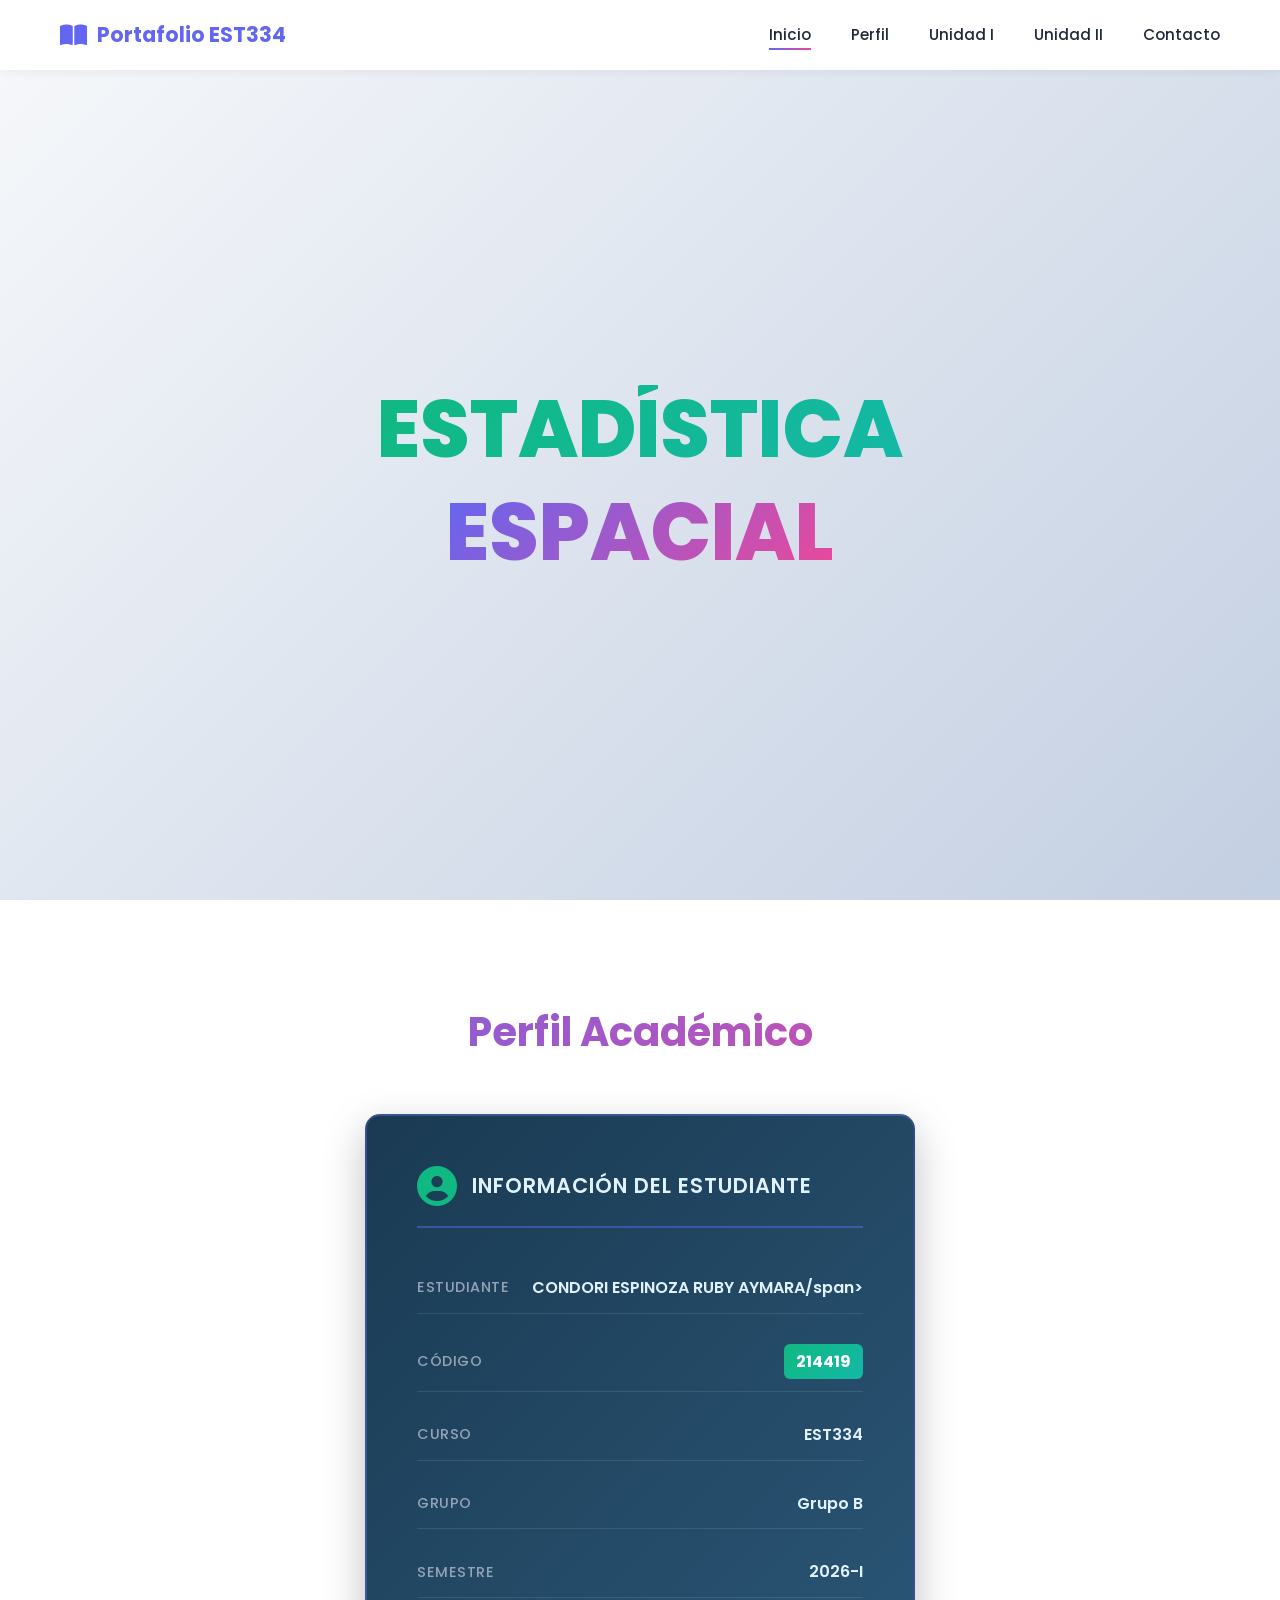
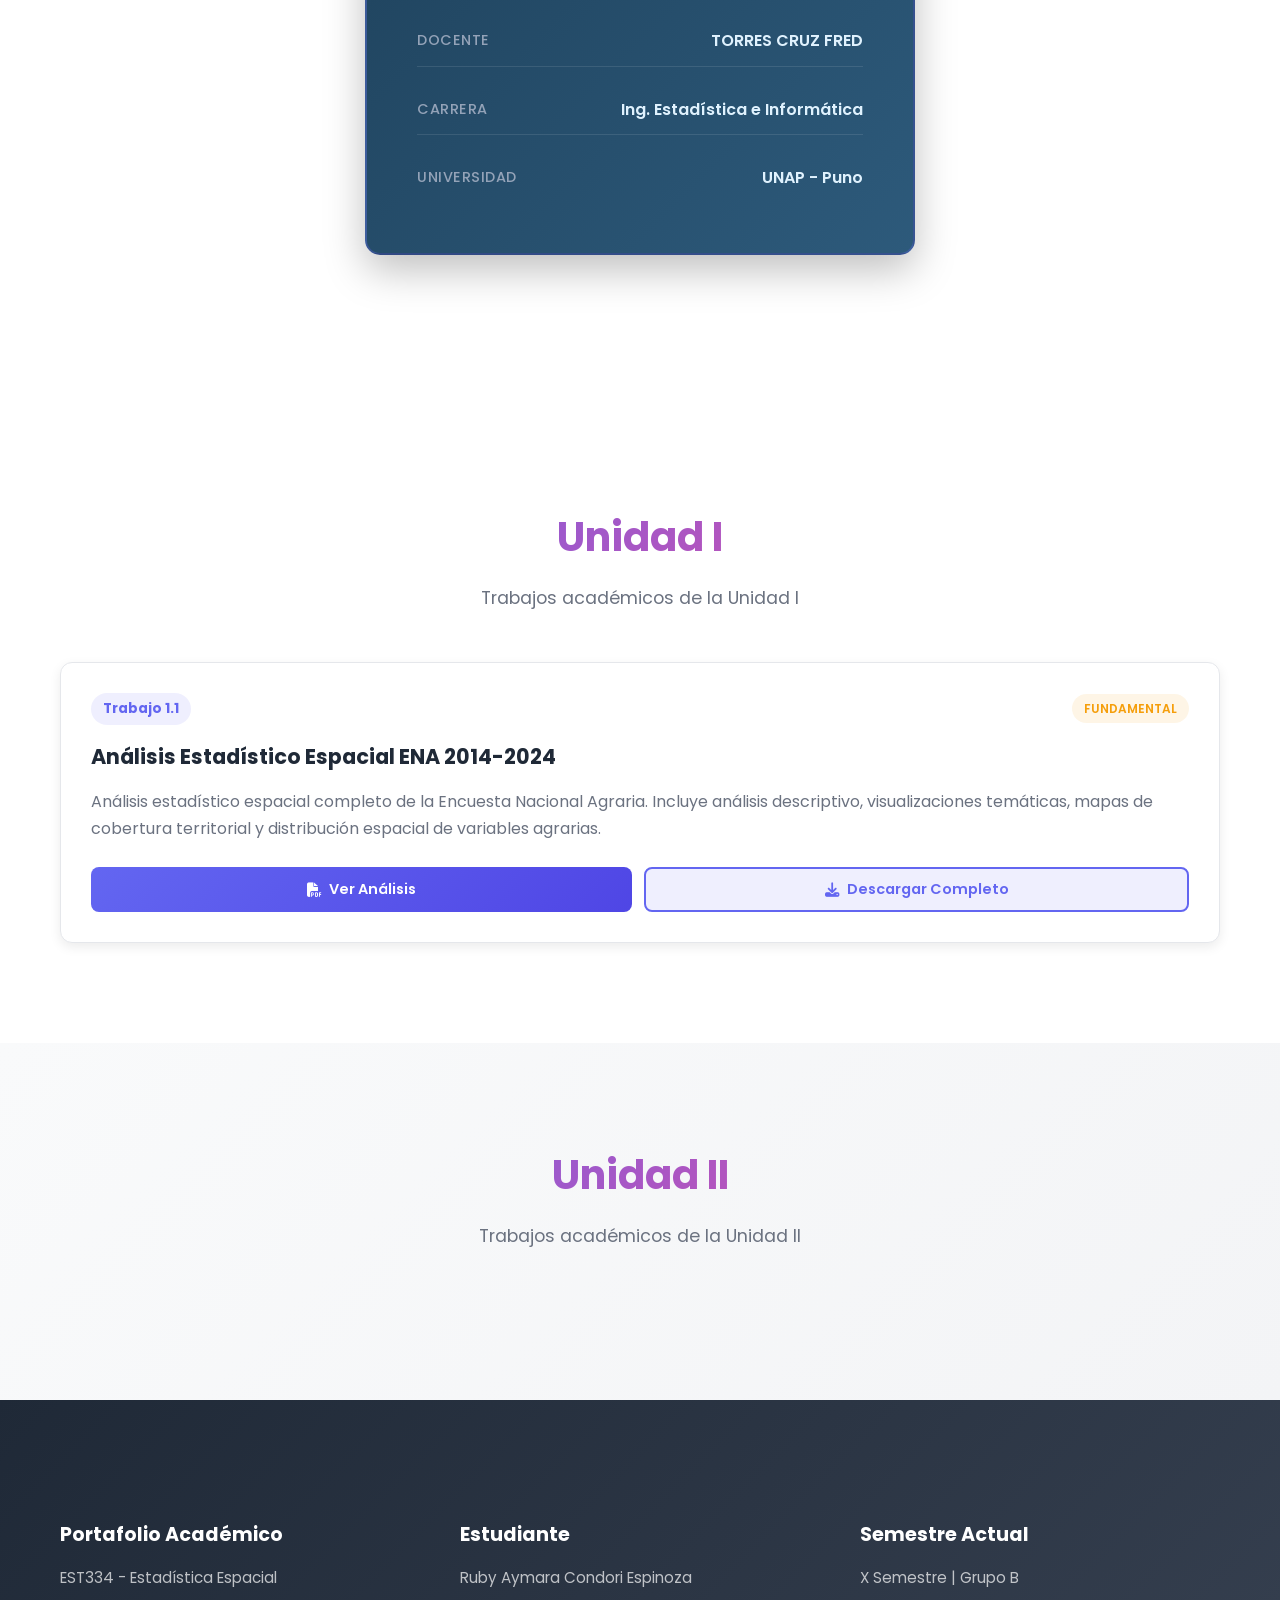
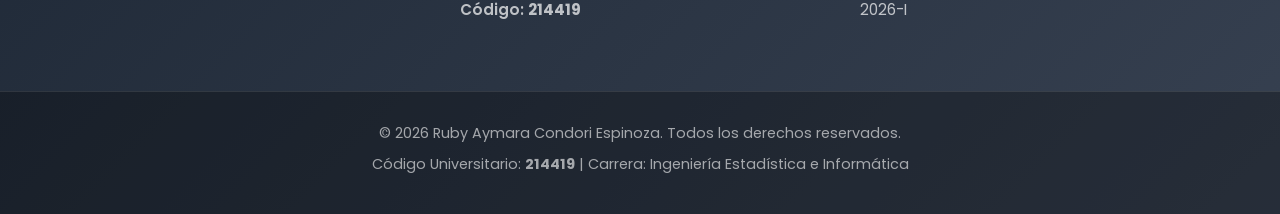
==== index.html @ ec842d15 "Inicial commit - Portafolio Estadística Espacial" ====
<!DOCTYPE html>
<html lang="es">
<head>
    <meta charset="UTF-8">
    <meta name="viewport" content="width=device-width, initial-scale=1.0">
    <meta name="description" content="Portafolio académico profesional de Ruby Aymara Condori Espinoza - Ingeniería Estadística e Informática">
    <meta name="author" content="Ruby Aymara Condori Espinoza">
    <title>Portafolio Académico | EST334 - Estadística Espacial</title>
    <link rel="preconnect" href="https://fonts.googleapis.com">
    <link rel="preconnect" href="https://fonts.gstatic.com" crossorigin>
    <link href="https://fonts.googleapis.com/css2?family=Poppins:wght@300;400;500;600;700&display=swap" rel="stylesheet">
    <link rel="stylesheet" href="https://cdnjs.cloudflare.com/ajax/libs/font-awesome/6.4.0/css/all.min.css">
    <link rel="stylesheet" href="style.css">
</head>
<body>
    <!-- ==================== NAVBAR ==================== -->
    <nav class="navbar">
        <div class="nav-container">
            <div class="nav-logo">
                <i class="fas fa-book-open"></i>
                <span>Portafolio EST334</span>
            </div>
            <ul class="nav-menu">
                <li><a href="#hero" class="nav-link">Inicio</a></li>
                <li><a href="#perfil" class="nav-link">Perfil</a></li>
                <li><a href="#unidad-1" class="nav-link">Unidad I</a></li>
                <li><a href="#unidad-2" class="nav-link">Unidad II</a></li>
                <li><a href="#contacto" class="nav-link">Contacto</a></li>
            </ul>
            <div class="hamburger">
                <span></span>
                <span></span>
                <span></span>
            </div>
        </div>
    </nav>

    <!-- ==================== HERO SECTION ==================== -->
    <section id="hero" class="hero">
        <div class="hero-content">
            <!-- TÍTULO PRINCIPAL - CURSO -->
            <div class="main-title-section">
               
                <h1 class="main-title">
                    <span class="title-color">ESTADÍSTICA</span>
                    <span class="title-color-secondary">ESPACIAL</span>
                </h1>
            </div>

            


          
    </section>

    <!-- ==================== PERFIL ACADÉMICO ==================== -->
    <section id="perfil" class="perfil-section">
        <div class="container">
            <h2 class="section-title">Perfil Académico</h2>
            
            <div class="perfil-content">
                <div class="perfil-info-box fade-in">
                    <div class="perfil-header">
                        <i class="fas fa-user-circle"></i>
                        <h3>INFORMACIÓN DEL ESTUDIANTE</h3>
                    </div>
                    
                    <div class="perfil-details">
                        <div class="perfil-row">
                            <span class="perfil-label">Estudiante</span>
                            <span class="perfil-value">CONDORI ESPINOZA RUBY AYMARA/span>
                        </div>
                        
                        <div class="perfil-row">
                            <span class="perfil-label">Código</span>
                            <span class="perfil-value code-badge">214419</span>
                        </div>
                        
                        <div class="perfil-row">
                            <span class="perfil-label">Curso</span>
                            <span class="perfil-value">EST334</span>
                        </div>
                        
                        <div class="perfil-row">
                            <span class="perfil-label">Grupo</span>
                            <span class="perfil-value">Grupo B</span>
                        </div>
                        
                        <div class="perfil-row">
                            <span class="perfil-label">Semestre</span>
                            <span class="perfil-value">2026-I</span>
                        </div>
                        
                        <div class="perfil-row">
                            <span class="perfil-label">Docente</span>
                            <span class="perfil-value">TORRES CRUZ FRED </span>
                        </div>
                        
                        <div class="perfil-row">
                            <span class="perfil-label">Carrera</span>
                            <span class="perfil-value">Ing. Estadística e Informática</span>
                        </div>
                        
                        <div class="perfil-row">
                            <span class="perfil-label">Universidad</span>
                            <span class="perfil-value">UNAP - Puno</span>
                        </div>
                    </div>
                </div>
            </div>
        </div>
    </section>

    <!-- ==================== UNIDAD I ==================== -->
    <section id="unidad-1" class="unidades-section">
        <div class="container">
            <h2 class="section-title">Unidad I </h2>
            <p class="section-subtitle">Trabajos académicos de la Unidad I</p>

            <div class="trabajos-grid">
                <!-- Trabajo 1.1 -->
                <div class="trabajo-card fade-in">
                    <div class="trabajo-header">
                        <span class="trabajo-numero">Trabajo 1.1</span>
                        <span class="trabajo-tag">FUNDAMENTAL</span>
                    </div>
                    <h3>Análisis Estadístico Espacial ENA 2014-2024</h3>
                    <p class="trabajo-descripcion">
                        Análisis estadístico espacial completo de la Encuesta Nacional Agraria. Incluye análisis descriptivo, visualizaciones temáticas, mapas de cobertura territorial y distribución espacial de variables agrarias.
                    </p>
                    <div class="trabajo-recursos">
                        <button class="btn-recurso btn-pdf" onclick="abrirPDF('unidad-1/TRABAJO_1/Analisis_ENA_2014_2024.html')">
                            <i class="fas fa-file-pdf"></i> Ver Análisis
                        </button>
                        <button class="btn-recurso btn-descargar" onclick="descargarPDF('unidad-1/TRABAJO_1/Analisis-ENA-Completo.zip', 'Analisis-ENA-Completo.zip')">
                            <i class="fas fa-download"></i> Descargar Completo
                        </button>
                    </div>
                </div>

 
                </div>
            </div>
        </div>
    </section>

    <!-- ==================== UNIDAD II ==================== -->
    <section id="unidad-2" class="unidades-section unidades-alt">
        <div class="container">
            <h2 class="section-title">Unidad II </h2>
            <p class="section-subtitle">Trabajos académicos de la Unidad II</p>

            <div class="trabajos-grid">
                
            </div>
        </div>
    </section>

    <!-- ==================== FOOTER ==================== -->
    <footer class="footer">
        <div class="footer-content">
            <div class="footer-section">
                <h4>Portafolio Académico</h4>
                <p>EST334 - Estadística Espacial</p>
            </div>
            <div class="footer-section">
                <h4>Estudiante</h4>
                <p>Ruby Aymara Condori Espinoza</p>
                <p class="footer-code">Código: <strong>214419</strong></p>
            </div>
            <div class="footer-section">
                <h4>Semestre Actual</h4>
                <p>X Semestre | Grupo B</p>
                <p>2026-I</p>
            </div>
        </div>
        <div class="footer-bottom">
            <p>&copy; 2026 Ruby Aymara Condori Espinoza. Todos los derechos reservados.</p>
            <p>Código Universitario: <strong>214419</strong> | Carrera: Ingeniería Estadística e Informática</p>
        </div>
    </footer>

    <!-- ==================== SCRIPTS ==================== -->
    <script src="script.js"></script>
</body>
</html>
---- style.css ----
/* ==================== VARIABLES CSS ==================== */
:root {
    --primary-color: #6366f1;
    --primary-dark: #4f46e5;
    --secondary-color: #ec4899;
    --accent-color: #f59e0b;
    --text-dark: #1f2937;
    --text-light: #6b7280;
    --bg-light: #f9fafb;
    --bg-white: #ffffff;
    --border-color: #e5e7eb;
    --shadow: 0 10px 30px rgba(0, 0, 0, 0.1);
    --shadow-sm: 0 4px 12px rgba(0, 0, 0, 0.08);
    --transition: all 0.3s cubic-bezier(0.4, 0, 0.2, 1);
}

/* ==================== RESET Y ESTILOS GLOBALES ==================== */
* {
    margin: 0;
    padding: 0;
    box-sizing: border-box;
}

html {
    scroll-behavior: smooth;
}

body {
    font-family: 'Poppins', sans-serif;
    color: var(--text-dark);
    background-color: var(--bg-light);
    line-height: 1.6;
    overflow-x: hidden;
}

/* ==================== CONTENEDOR PRINCIPAL ==================== */
.container {
    max-width: 1200px;
    margin: 0 auto;
    padding: 0 20px;
}

/* ==================== NAVBAR ==================== */
.navbar {
    position: fixed;
    top: 0;
    width: 100%;
    background: rgba(255, 255, 255, 0.95);
    backdrop-filter: blur(10px);
    box-shadow: 0 2px 10px rgba(0, 0, 0, 0.05);
    z-index: 1000;
    transition: var(--transition);
}

.nav-container {
    max-width: 1200px;
    margin: 0 auto;
    padding: 0 20px;
    display: flex;
    justify-content: space-between;
    align-items: center;
    height: 70px;
}

.nav-logo {
    display: flex;
    align-items: center;
    gap: 10px;
    font-size: 1.3rem;
    font-weight: 700;
    color: var(--primary-color);
    text-decoration: none;
}

.nav-logo i {
    font-size: 1.5rem;
}

.nav-menu {
    display: flex;
    list-style: none;
    gap: 40px;
}

.nav-link {
    color: var(--text-dark);
    text-decoration: none;
    font-weight: 500;
    font-size: 0.95rem;
    transition: var(--transition);
    position: relative;
}

.nav-link::after {
    content: '';
    position: absolute;
    bottom: -5px;
    left: 0;
    width: 0;
    height: 2px;
    background: linear-gradient(90deg, var(--primary-color), var(--secondary-color));
    transition: width 0.3s ease;
}

.nav-link:hover::after,
.nav-link.active::after {
    width: 100%;
}

.nav-link:hover {
    color: var(--primary-color);
}

.hamburger {
    display: none;
    flex-direction: column;
    cursor: pointer;
    gap: 6px;
}

.hamburger span {
    width: 25px;
    height: 3px;
    background: var(--text-dark);
    border-radius: 2px;
    transition: var(--transition);
}

/* ==================== HERO SECTION ==================== */
.hero {
    margin-top: 70px;
    min-height: calc(100vh - 70px);
    display: flex;
    align-items: center;
    justify-content: center;
    position: relative;
    overflow: hidden;
    background: linear-gradient(135deg, #f5f7fa 0%, #c3cfe2 100%);
}

.hero-background {
    position: absolute;
    top: 0;
    left: 0;
    right: 0;
    bottom: 0;
    opacity: 0.5;
    pointer-events: none;
}

.gradient-blob {
    position: absolute;
    border-radius: 50%;
    filter: blur(40px);
    opacity: 0.7;
    animation: float 8s infinite ease-in-out;
}

.blob-1 {
    width: 300px;
    height: 300px;
    background: linear-gradient(135deg, var(--primary-color), var(--secondary-color));
    top: -50px;
    right: -50px;
    animation-delay: 0s;
}

.blob-2 {
    width: 250px;
    height: 250px;
    background: linear-gradient(135deg, var(--secondary-color), var(--accent-color));
    bottom: -50px;
    left: 100px;
    animation-delay: 2s;
}

.blob-3 {
    width: 200px;
    height: 200px;
    background: linear-gradient(135deg, var(--accent-color), var(--primary-color));
    bottom: 100px;
    right: 50px;
    animation-delay: 4s;
}

@keyframes float {
    0%, 100% { transform: translate(0, 0); }
    50% { transform: translate(30px, -30px); }
}

.hero-content {
    position: relative;
    z-index: 10;
    text-align: center;
    max-width: 800px;
    padding: 40px 20px;
    animation: fadeInUp 0.8s ease-out;
}

@keyframes fadeInUp {
    from {
        opacity: 0;
        transform: translateY(30px);
    }
    to {
        opacity: 1;
        transform: translateY(0);
    }
}

.hero-badge {
    display: inline-block;
    padding: 10px 20px;
    background: rgba(255, 255, 255, 0.9);
    border: 2px solid var(--primary-color);
    border-radius: 50px;
    margin-bottom: 20px;
    animation: slideInDown 0.8s ease-out;
}

.badge-code {
    color: var(--primary-color);
    font-weight: 600;
    font-size: 0.95rem;
}

@keyframes slideInDown {
    from {
        opacity: 0;
        transform: translateY(-20px);
    }
    to {
        opacity: 1;
        transform: translateY(0);
    }
}

.hero-title {
    font-size: 4rem;
    font-weight: 700;
    margin-bottom: 10px;
    background: linear-gradient(135deg, var(--primary-color), var(--secondary-color));
    -webkit-background-clip: text;
    -webkit-text-fill-color: transparent;
    background-clip: text;
    line-height: 1.1;
}

.hero-subtitle {
    font-size: 1.5rem;
    color: var(--text-light);
    margin-bottom: 10px;
    font-weight: 500;
}

.hero-description {
    font-size: 1.1rem;
    color: var(--text-dark);
    margin-bottom: 30px;
    line-height: 1.8;
}

.hero-buttons {
    display: flex;
    gap: 20px;
    justify-content: center;
    flex-wrap: wrap;
    margin-top: 30px;
}

/* ==================== HERO - TÍTULO PRINCIPAL ==================== */
.main-title-section {
    margin: 30px 0 40px 0;
    animation: fadeInUp 0.8s ease-out 0.2s backwards;
}

.course-code-top {
    font-size: 1.8rem;
    font-weight: 700;
    color: var(--accent-color);
    margin-bottom: 15px;
    letter-spacing: 1px;
}

.main-title {
    font-size: 5rem;
    font-weight: 800;
    line-height: 1.1;
    margin: 0;
    display: flex;
    flex-wrap: wrap;
    justify-content: center;
    gap: 15px;
}

.title-color {
    background: linear-gradient(135deg, #10b981, #14b8a6);
    -webkit-background-clip: text;
    -webkit-text-fill-color: transparent;
    background-clip: text;
}

.title-color-secondary {
    background: linear-gradient(135deg, var(--primary-color), var(--secondary-color));
    -webkit-background-clip: text;
    -webkit-text-fill-color: transparent;
    background-clip: text;
}

/* ==================== HERO - INFORMACIÓN DEL CURSO ==================== */
.course-info {
    display: flex;
    justify-content: center;
    gap: 40px;
    margin: 35px 0;
    flex-wrap: wrap;
    padding: 25px;
    background: rgba(255, 255, 255, 0.15);
    border-radius: 12px;
    backdrop-filter: blur(10px);
    animation: fadeInUp 0.8s ease-out 0.4s backwards;
}

.course-detail {
    display: flex;
    flex-direction: column;
    align-items: center;
    gap: 8px;
}

.detail-label {
    font-size: 0.85rem;
    font-weight: 600;
    color: #2d5a7b;
    text-transform: uppercase;
    letter-spacing: 0.5px;
}

.detail-value {
    font-size: 1.1rem;
    font-weight: 700;
    color: #1a3a52;
}

/* ==================== HERO - INFORMACIÓN DEL ESTUDIANTE ==================== */
.student-section {
    margin: 40px 0 35px 0;
    animation: fadeInUp 0.8s ease-out 0.6s backwards;
}

.student-label {
    font-size: 1rem;
    color: #2d5a7b;
    margin-bottom: 8px;
    font-weight: 500;
}

.student-name {
    font-size: 2rem;
    font-weight: 700;
    background: linear-gradient(135deg, #1a3a52, #0f9488);
    -webkit-background-clip: text;
    -webkit-text-fill-color: transparent;
    background-clip: text;
    margin: 10px 0;
}

.student-code-badge {
    display: inline-flex;
    align-items: center;
    gap: 10px;
    background: linear-gradient(135deg, #10b981, #14b8a6);
    color: white;
    padding: 12px 24px;
    border-radius: 50px;
    font-weight: 700;
    font-size: 1rem;
    margin-top: 15px;
    box-shadow: 0 8px 20px rgba(16, 185, 129, 0.3);
    animation: slideInUp 0.8s ease-out 0.8s backwards;
}

.student-code-badge i {
    font-size: 1.2rem;
}

@keyframes slideInUp {
    from {
        opacity: 0;
        transform: translateY(20px);
    }
    to {
        opacity: 1;
        transform: translateY(0);
    }
}

/* ==================== BOTONES ==================== */
.btn {
    padding: 12px 30px;
    border: none;
    border-radius: 50px;
    font-size: 1rem;
    font-weight: 600;
    cursor: pointer;
    transition: var(--transition);
    text-decoration: none;
    display: inline-flex;
    align-items: center;
    gap: 10px;
    font-family: 'Poppins', sans-serif;
}

.btn-primary {
    background: linear-gradient(135deg, var(--primary-color), var(--primary-dark));
    color: white;
    box-shadow: 0 10px 25px rgba(99, 102, 241, 0.3);
}

.btn-primary:hover {
    transform: translateY(-3px);
    box-shadow: 0 15px 35px rgba(99, 102, 241, 0.4);
}

.btn-secondary {
    background: transparent;
    color: var(--primary-color);
    border: 2px solid var(--primary-color);
}

.btn-secondary:hover {
    background: var(--primary-color);
    color: white;
    transform: translateY(-3px);
}

/* ==================== SECCIONES ==================== */
.perfil-section,
.unidades-section,
.info-section {
    padding: 100px 0;
    background: var(--bg-white);
}

.unidades-alt {
    background: linear-gradient(135deg, #f9fafb 0%, #f3f4f6 100%);
}

.section-title {
    font-size: 2.5rem;
    font-weight: 700;
    text-align: center;
    margin-bottom: 15px;
    background: linear-gradient(135deg, var(--primary-color), var(--secondary-color));
    -webkit-background-clip: text;
    -webkit-text-fill-color: transparent;
    background-clip: text;
}

.section-subtitle {
    text-align: center;
    color: var(--text-light);
    font-size: 1.1rem;
    margin-bottom: 50px;
}

/* ==================== PERFIL CARDS ==================== */
.perfil-content {
    display: flex;
    justify-content: center;
    align-items: center;
    margin: 50px 0;
}

.perfil-info-box {
    background: linear-gradient(135deg, #1a3a52 0%, #2d5a7b 100%);
    border-radius: 15px;
    padding: 50px;
    max-width: 550px;
    width: 100%;
    box-shadow: 0 15px 40px rgba(0, 0, 0, 0.25);
    border: 2px solid rgba(99, 102, 241, 0.3);
    transition: var(--transition);
}

.perfil-info-box:hover {
    box-shadow: 0 20px 50px rgba(0, 0, 0, 0.3);
    transform: translateY(-5px);
    border-color: rgba(99, 102, 241, 0.6);
}

.perfil-header {
    display: flex;
    align-items: center;
    gap: 15px;
    margin-bottom: 35px;
    border-bottom: 2px solid rgba(99, 102, 241, 0.5);
    padding-bottom: 20px;
}

.perfil-header i {
    font-size: 2.5rem;
    color: #10b981;
}

.perfil-header h3 {
    color: #e0f2fe;
    font-size: 1.3rem;
    font-weight: 600;
    letter-spacing: 1px;
    margin: 0;
}

.perfil-details {
    display: flex;
    flex-direction: column;
    gap: 18px;
}

.perfil-row {
    display: flex;
    justify-content: space-between;
    align-items: center;
    padding: 12px 0;
    border-bottom: 1px solid rgba(255, 255, 255, 0.1);
    transition: var(--transition);
}

.perfil-row:last-child {
    border-bottom: none;
}

.perfil-row:hover {
    padding: 12px 10px;
    background: rgba(255, 255, 255, 0.05);
    border-radius: 5px;
}

.perfil-label {
    color: #94a3b8;
    font-size: 0.9rem;
    font-weight: 500;
    text-transform: uppercase;
    letter-spacing: 0.5px;
}

.perfil-value {
    color: #e0f2fe;
    font-size: 1rem;
    font-weight: 600;
    text-align: right;
}

.code-badge {
    background: linear-gradient(135deg, #10b981, #14b8a6) !important;
    padding: 5px 12px !important;
    border-radius: 6px;
    color: white !important;
    font-weight: 700 !important;
    display: inline-block;
}

.code-highlight {
    background: linear-gradient(135deg, var(--primary-color), var(--secondary-color));
    -webkit-background-clip: text;
    -webkit-text-fill-color: transparent;
    background-clip: text;
    font-weight: 700;
}

/* ==================== TRABAJOS GRID ==================== */
.trabajos-grid {
    display: grid;
    grid-template-columns: repeat(auto-fit, minmax(350px, 1fr));
    gap: 40px;
}

.trabajo-card {
    background: white;
    border-radius: 12px;
    padding: 30px;
    box-shadow: var(--shadow-sm);
    border: 1px solid var(--border-color);
    transition: var(--transition);
    display: flex;
    flex-direction: column;
}

.trabajo-card:hover {
    transform: translateY(-12px);
    box-shadow: var(--shadow);
    border-color: var(--primary-color);
}

.trabajo-header {
    display: flex;
    justify-content: space-between;
    align-items: center;
    margin-bottom: 15px;
}

.trabajo-numero {
    font-size: 0.85rem;
    font-weight: 700;
    color: var(--primary-color);
    background: rgba(99, 102, 241, 0.1);
    padding: 5px 12px;
    border-radius: 20px;
}

.trabajo-tag {
    font-size: 0.75rem;
    font-weight: 600;
    color: var(--accent-color);
    background: rgba(245, 158, 11, 0.1);
    padding: 5px 12px;
    border-radius: 20px;
    text-transform: uppercase;
}

.trabajo-card h3 {
    font-size: 1.3rem;
    margin-bottom: 15px;
    color: var(--text-dark);
}

.trabajo-descripcion {
    color: var(--text-light);
    margin-bottom: 25px;
    flex-grow: 1;
    line-height: 1.7;
}

.trabajo-recursos {
    display: flex;
    gap: 12px;
    flex-wrap: wrap;
}

.btn-recurso {
    flex: 1;
    min-width: 140px;
    padding: 10px 16px;
    border: none;
    border-radius: 8px;
    font-size: 0.9rem;
    font-weight: 600;
    cursor: pointer;
    transition: var(--transition);
    display: inline-flex;
    align-items: center;
    justify-content: center;
    gap: 8px;
    font-family: 'Poppins', sans-serif;
}

.btn-pdf {
    background: linear-gradient(135deg, var(--primary-color), var(--primary-dark));
    color: white;
    border: none;
}

.btn-pdf:hover {
    transform: translateY(-3px);
    box-shadow: 0 8px 20px rgba(99, 102, 241, 0.3);
}

.btn-descargar {
    background: rgba(99, 102, 241, 0.1);
    color: var(--primary-color);
    border: 2px solid var(--primary-color);
}

.btn-descargar:hover {
    background: var(--primary-color);
    color: white;
    transform: translateY(-3px);
}

/* ==================== INFO SECTION ==================== */
.info-content {
    display: grid;
    grid-template-columns: repeat(auto-fit, minmax(300px, 1fr));
    gap: 30px;
}

.info-box {
    background: linear-gradient(135deg, #ffffff 0%, #f9fafb 100%);
    padding: 30px;
    border-radius: 12px;
    box-shadow: var(--shadow-sm);
    border: 1px solid var(--border-color);
    transition: var(--transition);
}

.info-box:hover {
    transform: translateY(-8px);
    box-shadow: var(--shadow);
    border-color: var(--primary-color);
}

.info-box h3 {
    color: var(--primary-color);
    margin-bottom: 20px;
    display: flex;
    align-items: center;
    gap: 10px;
    font-size: 1.2rem;
}

.info-box i {
    font-size: 1.3rem;
}

.info-box pre {
    background: var(--text-dark);
    color: #10b981;
    padding: 15px;
    border-radius: 8px;
    overflow-x: auto;
    font-size: 0.85rem;
    line-height: 1.5;
    margin-bottom: 15px;
}

.info-box code {
    font-family: 'Courier New', monospace;
    color: #10b981;
}

.info-box ol {
    margin-left: 20px;
    color: var(--text-dark);
}

.info-box ol li {
    margin-bottom: 12px;
    line-height: 1.6;
}

.info-box code {
    background: rgba(99, 102, 241, 0.1);
    padding: 3px 8px;
    border-radius: 4px;
    color: var(--primary-color);
    font-family: 'Courier New', monospace;
}

/* ==================== ANIMACIONES ==================== */
.fade-in {
    opacity: 0;
    animation: fadeInUp 0.6s ease-out forwards;
}

@keyframes fadeInUp {
    from {
        opacity: 0;
        transform: translateY(30px);
    }
    to {
        opacity: 1;
        transform: translateY(0);
    }
}

/* ==================== FOOTER ==================== */
.footer {
    background: linear-gradient(135deg, var(--text-dark), #374151);
    color: white;
    padding: 60px 0 0;
}

.footer-content {
    display: grid;
    grid-template-columns: repeat(auto-fit, minmax(250px, 1fr));
    gap: 40px;
    padding: 60px 20px;
    max-width: 1200px;
    margin: 0 auto;
}

.footer-section h4 {
    font-size: 1.2rem;
    margin-bottom: 15px;
    color: #fff;
}

.footer-section p {
    color: rgba(255, 255, 255, 0.7);
    margin-bottom: 8px;
    font-size: 0.95rem;
}

.footer-code {
    color: var(--accent-color);
    font-weight: 600;
}

.footer-bottom {
    border-top: 1px solid rgba(255, 255, 255, 0.1);
    padding: 30px 20px;
    text-align: center;
    color: rgba(255, 255, 255, 0.6);
    font-size: 0.9rem;
    background: rgba(0, 0, 0, 0.3);
}

.footer-bottom p {
    margin-bottom: 8px;
}

/* ==================== RESPONSIVE DESIGN ==================== */
@media (max-width: 768px) {
    .hamburger {
        display: flex;
    }

    .nav-menu {
        position: fixed;
        left: -100%;
        top: 70px;
        flex-direction: column;
        background-color: white;
        width: 100%;
        text-align: center;
        transition: 0.3s;
        box-shadow: 0 10px 27px rgba(0, 0, 0, 0.05);
        padding: 20px 0;
        gap: 0;
    }

    .nav-menu.active {
        left: 0;
    }

    .nav-link {
        padding: 15px 0;
        display: block;
    }

    .nav-link::after {
        display: none;
    }

    .hero {
        min-height: calc(100vh - 70px);
    }

    .hero-title {
        font-size: 2.5rem;
    }

    .hero-subtitle {
        font-size: 1.2rem;
    }

    .hero-description {
        font-size: 1rem;
    }

    /* Nuevos estilos responsivos para hero estadística espacial */
    .course-code-top {
        font-size: 1.3rem;
    }

    .main-title {
        font-size: 2.5rem;
    }

    .course-info {
        gap: 20px;
        padding: 20px 15px;
    }

    .detail-label {
        font-size: 0.75rem;
    }

    .detail-value {
        font-size: 1rem;
    }

    .student-name {
        font-size: 1.5rem;
    }

    .student-code-badge {
        font-size: 0.9rem;
        padding: 10px 20px;
    }

    .section-title {
        font-size: 2rem;
    }

    .perfil-info-box {
        padding: 30px 20px;
        max-width: 100%;
    }

    .perfil-header {
        flex-direction: column;
        text-align: center;
    }

    .perfil-row {
        flex-direction: column;
        align-items: flex-start;
        gap: 5px;
    }

    .perfil-value {
        text-align: left !important;
    }

    .trabajos-grid {
        grid-template-columns: 1fr;
    }

    .hero-buttons {
        flex-direction: column;
    }

    .btn {
        width: 100%;
    }

    .btn-recurso {
        min-width: auto;
    }

    .footer-content {
        grid-template-columns: 1fr;
        text-align: center;
    }

    .info-box {
        padding: 20px;
    }

    .info-box pre {
        font-size: 0.75rem;
        padding: 12px;
    }
}

@media (max-width: 480px) {
    .hero-title {
        font-size: 2rem;
    }

    .hero-subtitle {
        font-size: 1rem;
    }

    .section-title {
        font-size: 1.5rem;
    }

    /* Estilos responsivos para hero estadística espacial en móviles */
    .course-code-top {
        font-size: 1.1rem;
    }

    .main-title {
        font-size: 1.8rem;
        gap: 8px;
    }

    .course-info {
        flex-direction: column;
        gap: 15px;
        padding: 15px 10px;
    }

    .student-name {
        font-size: 1.2rem;
    }

    .student-code-badge {
        font-size: 0.8rem;
        padding: 8px 16px;
    }

    .trabajo-card {
        padding: 20px;
    }

    .btn-recurso {
        flex-direction: column;
        font-size: 0.85rem;
    }

    .hero-badge {
        padding: 8px 16px;
        font-size: 0.85rem;
    }
}

/* ==================== UTILIDADES ==================== */
.hidden {
    display: none;
}

.text-center {
    text-align: center;
}

.mt-20 {
    margin-top: 20px;
}

.mb-20 {
    margin-bottom: 20px;
}
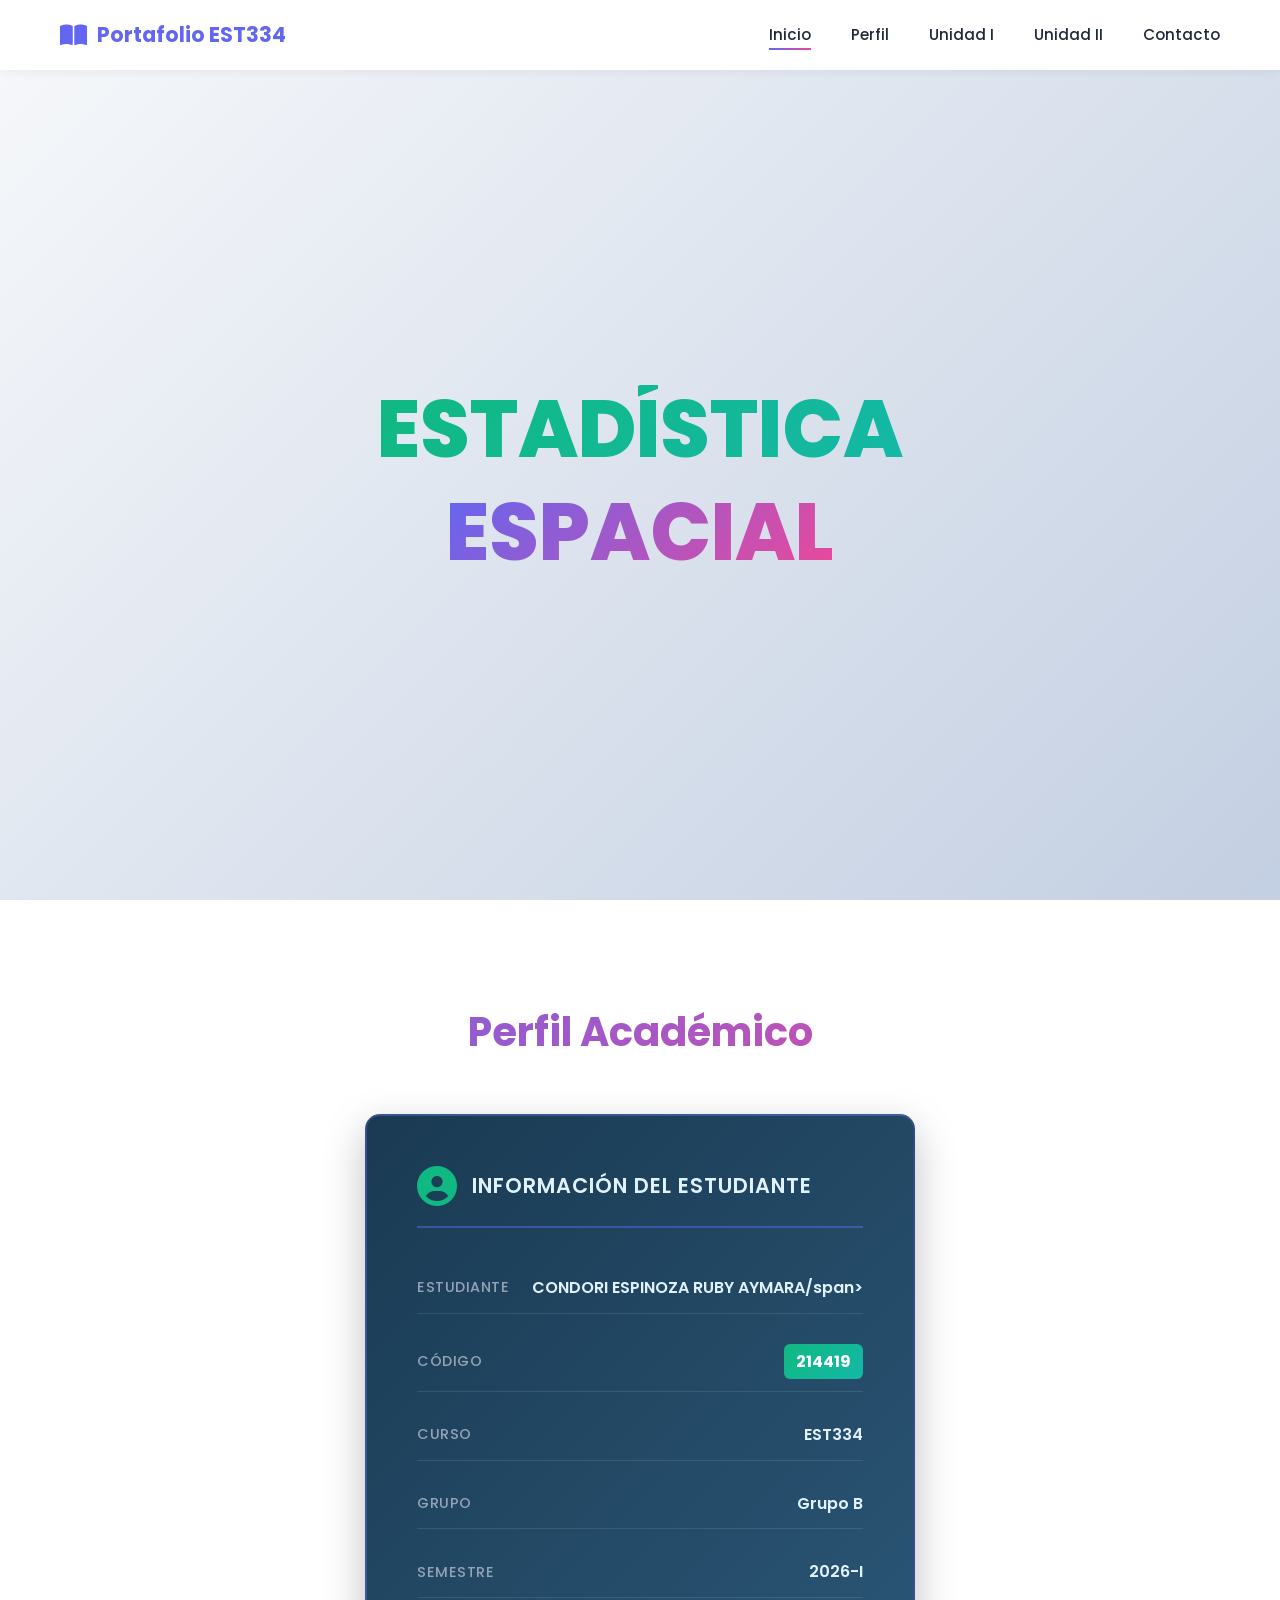
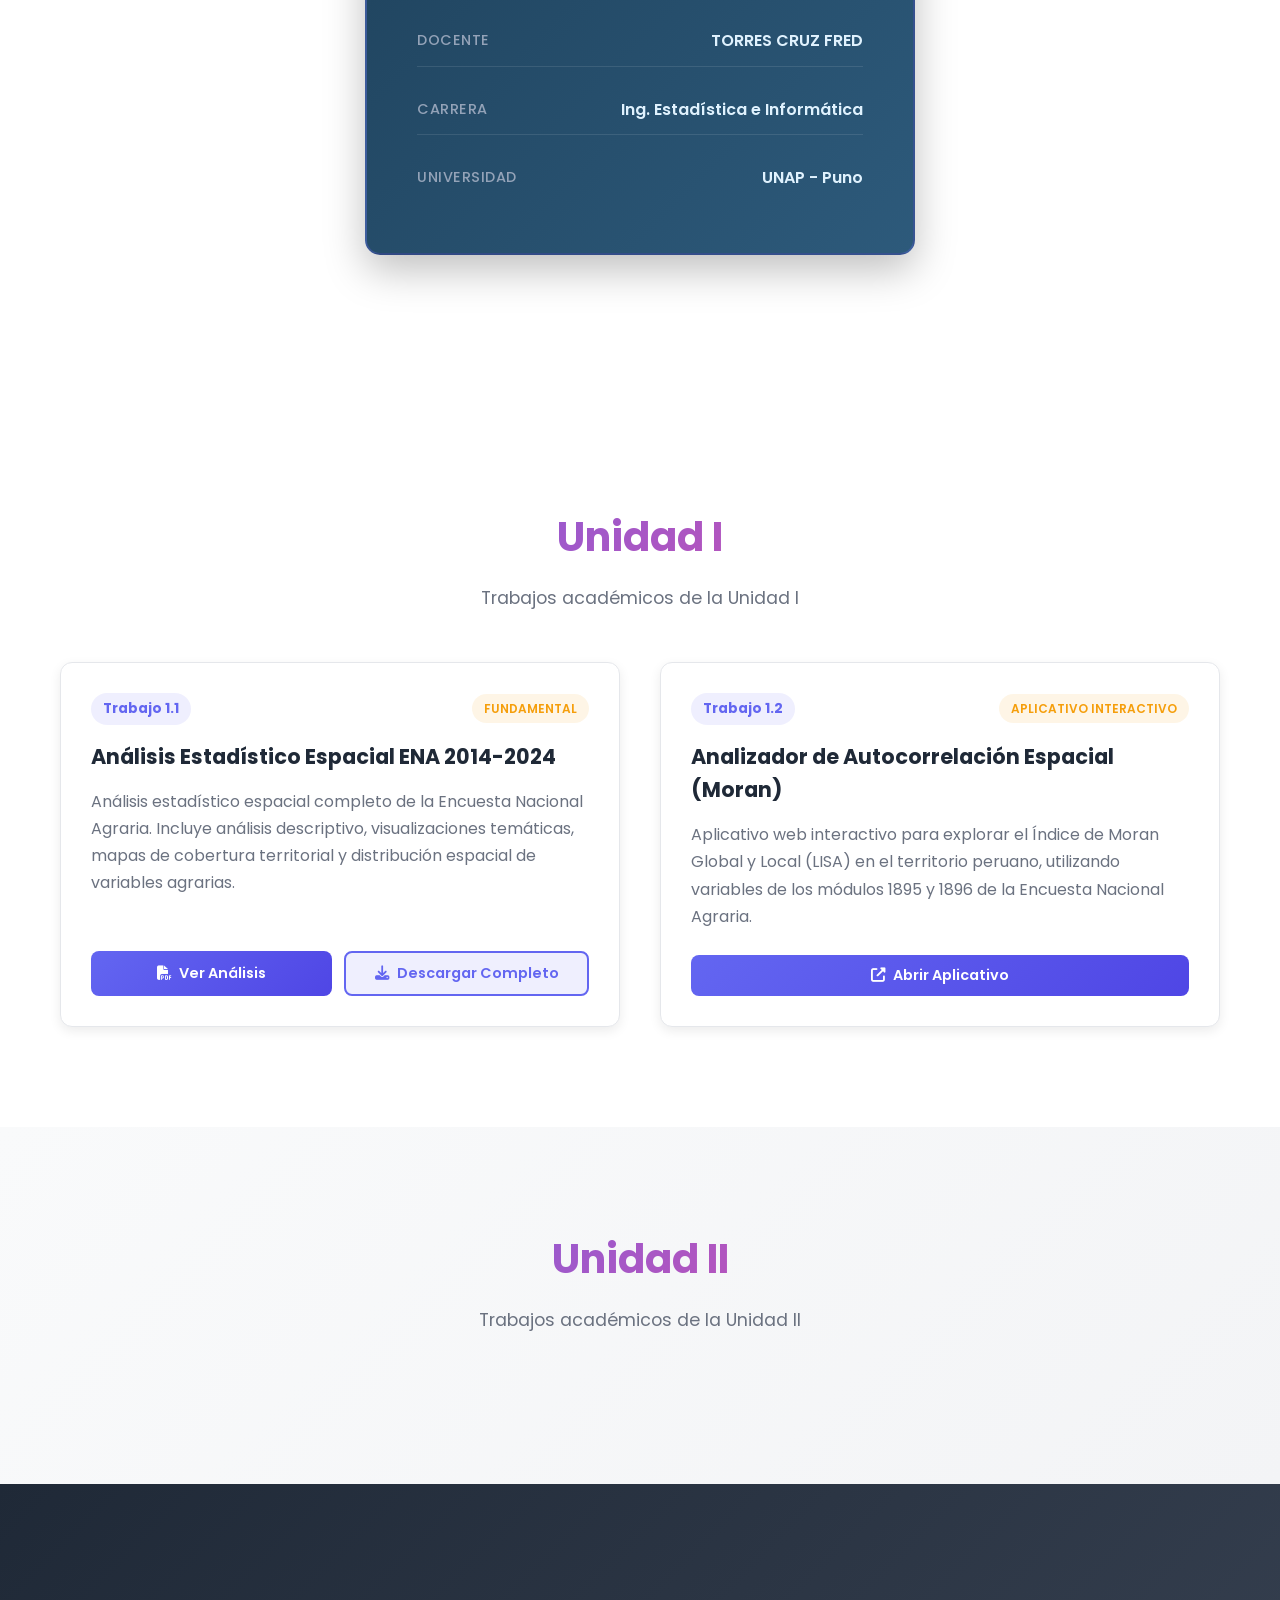
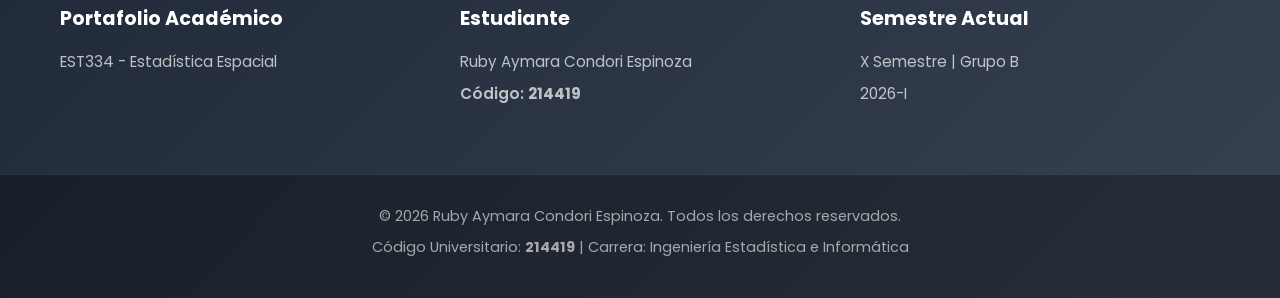
==== commit 92c92c29: "Agregar script y aplicativo interactivo del indice de Moran" ====
--- a/index.html
+++ b/index.html
@@ -138,7 +138,21 @@
                     </div>
                 </div>
 
- 
+                <!-- Trabajo 1.2 -->
+                <div class="trabajo-card fade-in">
+                    <div class="trabajo-header">
+                        <span class="trabajo-numero">Trabajo 1.2</span>
+                        <span class="trabajo-tag">APLICATIVO INTERACTIVO</span>
+                    </div>
+                    <h3>Analizador de Autocorrelación Espacial (Moran)</h3>
+                    <p class="trabajo-descripcion">
+                        Aplicativo web interactivo para explorar el Índice de Moran Global y Local (LISA) en el territorio peruano, utilizando variables de los módulos 1895 y 1896 de la Encuesta Nacional Agraria.
+                    </p>
+                    <div class="trabajo-recursos">
+                        <button class="btn-recurso btn-pdf" onclick="window.open('unidad-1/AUTOCORRELACION/index.html', '_blank')">
+                            <i class="fas fa-external-link-alt"></i> Abrir Aplicativo
+                        </button>
+                    </div>
                 </div>
             </div>
         </div>
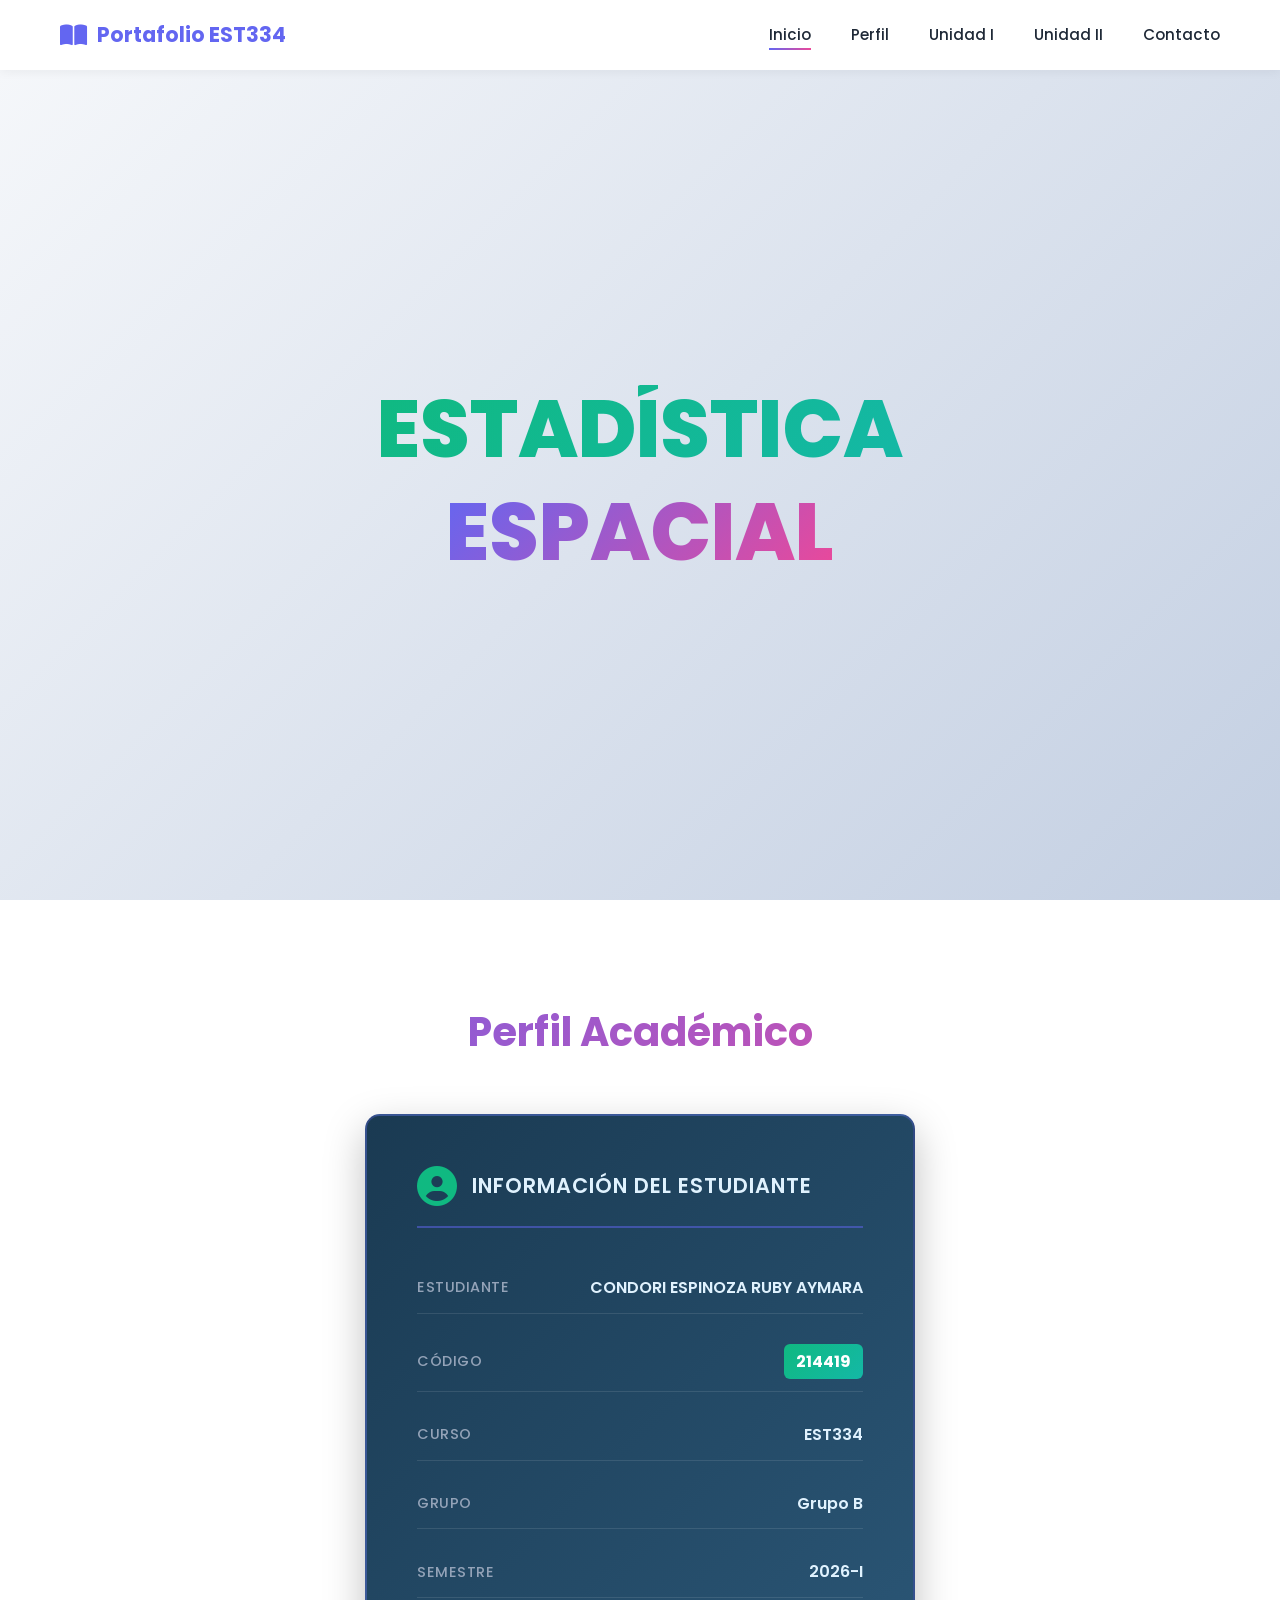
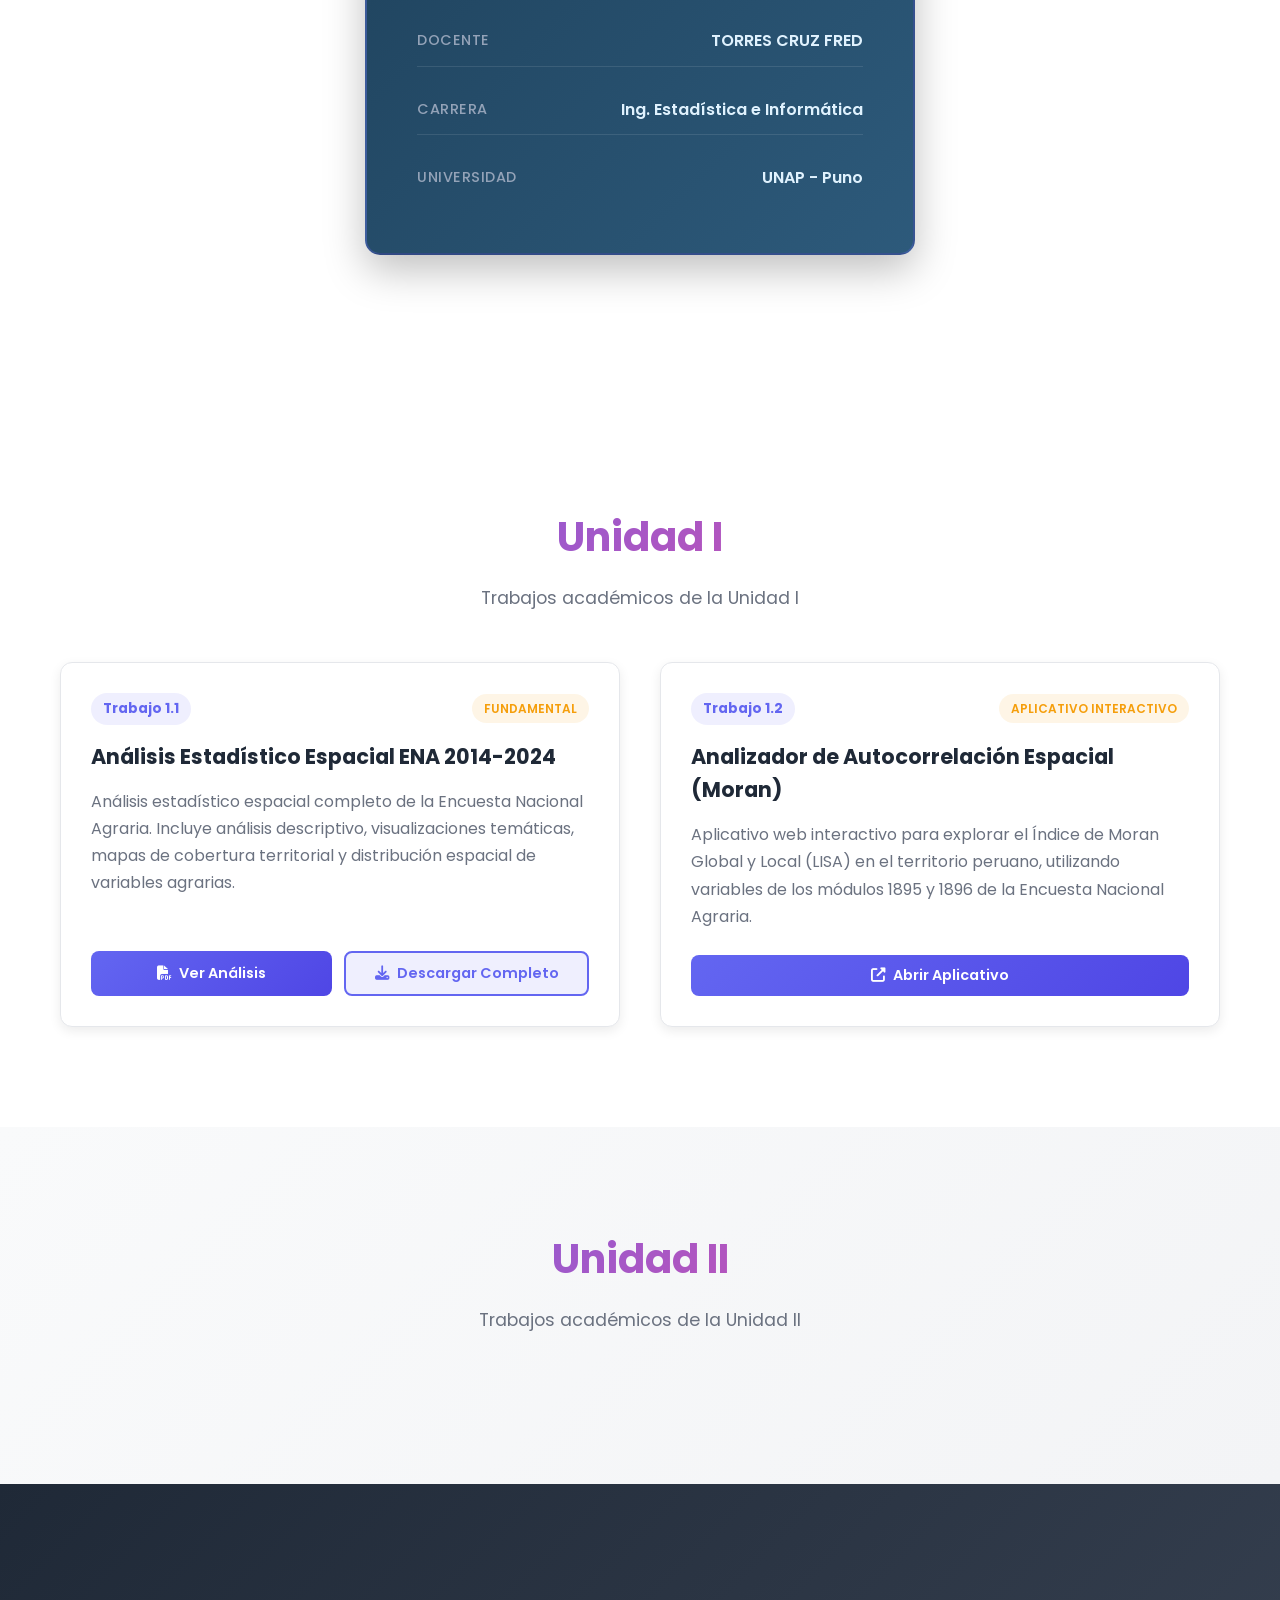
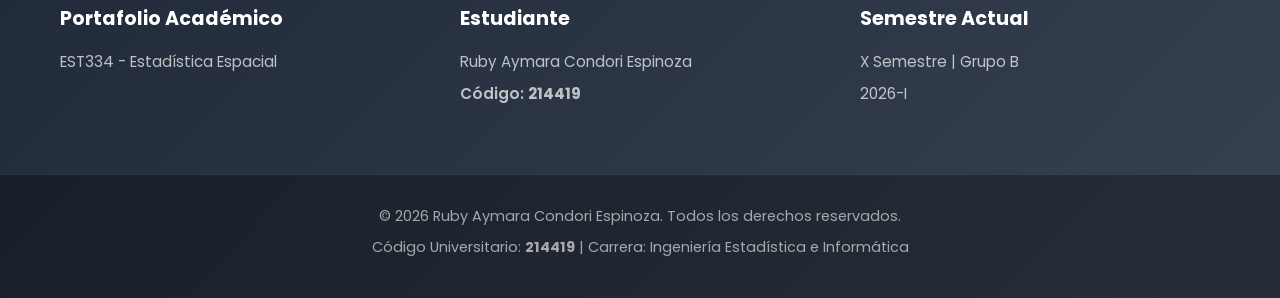
==== commit efbbf2ea: "Corregir gráfico de Moran en python y añadir imágenes de resultados" ====
--- a/index.html
+++ b/index.html
@@ -68,7 +68,7 @@
                     <div class="perfil-details">
                         <div class="perfil-row">
                             <span class="perfil-label">Estudiante</span>
-                            <span class="perfil-value">CONDORI ESPINOZA RUBY AYMARA/span>
+                            <span class="perfil-value">CONDORI ESPINOZA RUBY AYMARA</span>
                         </div>
                         
                         <div class="perfil-row">
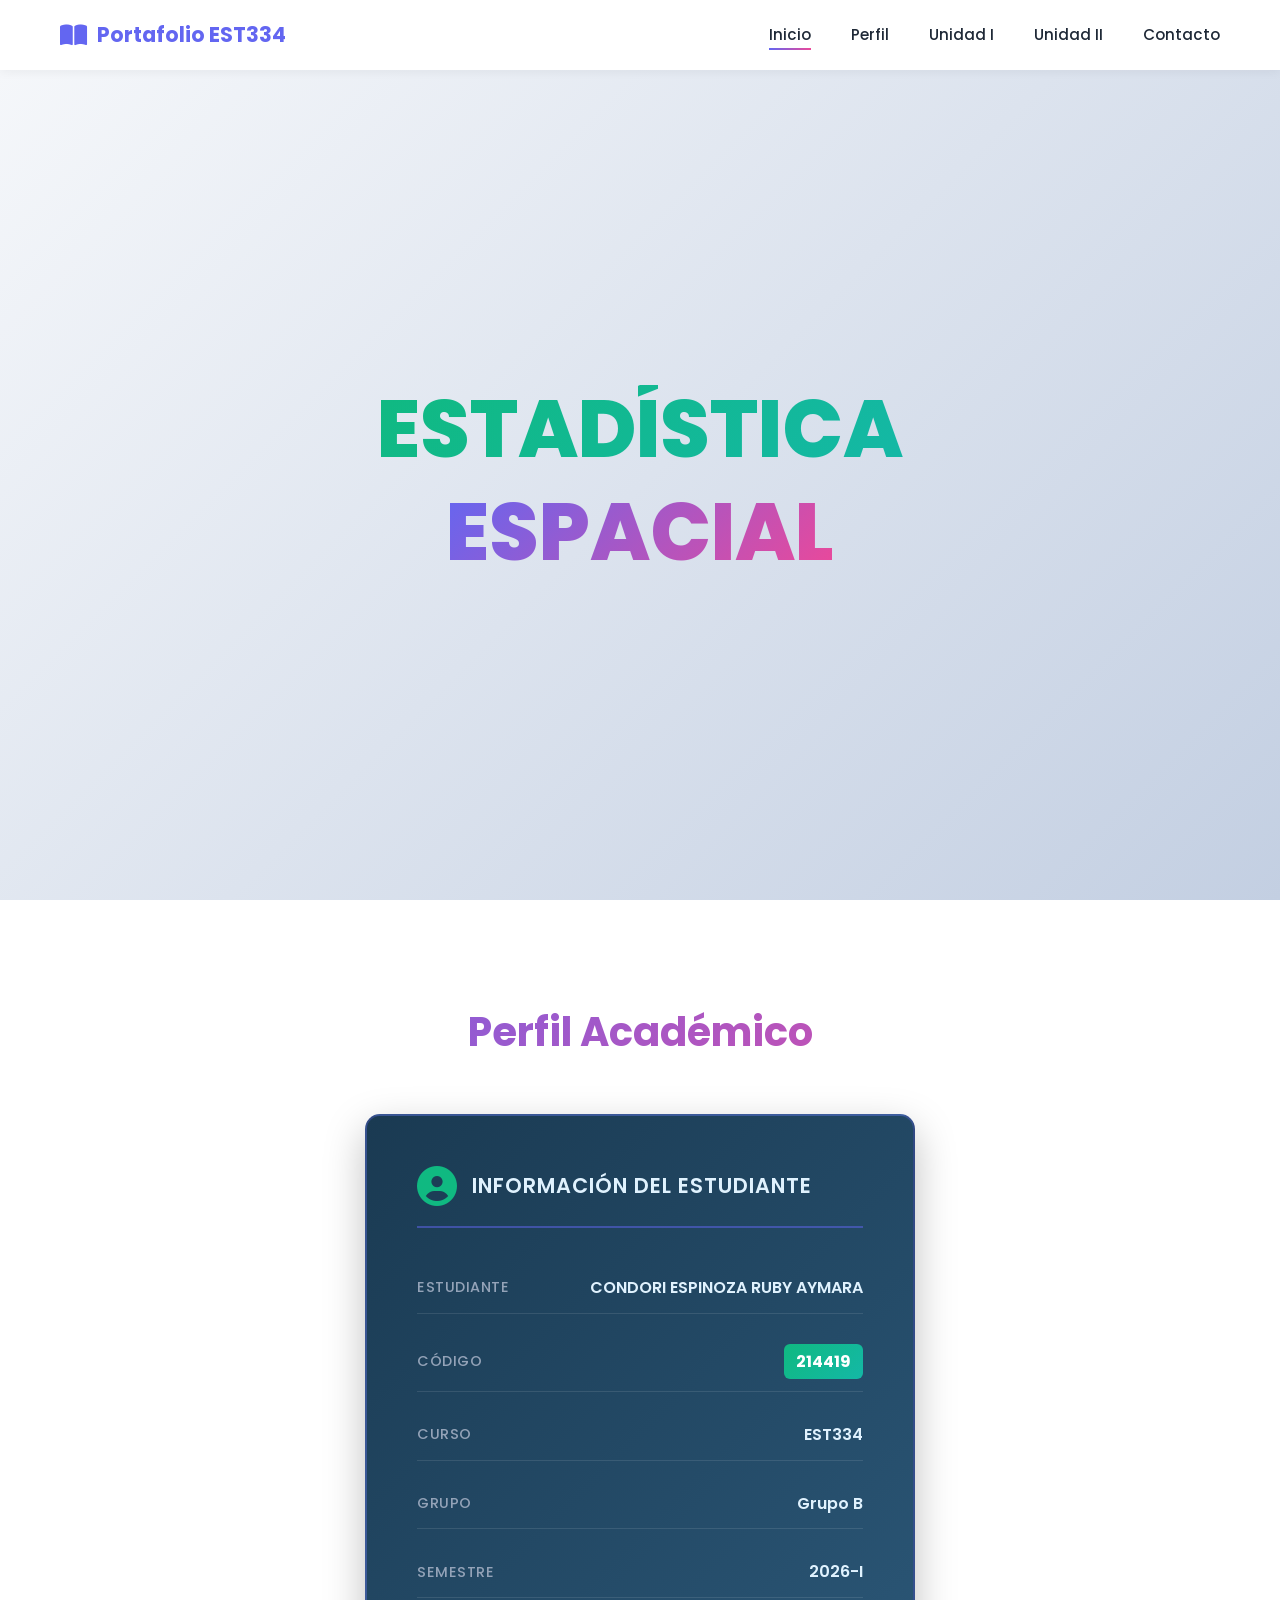
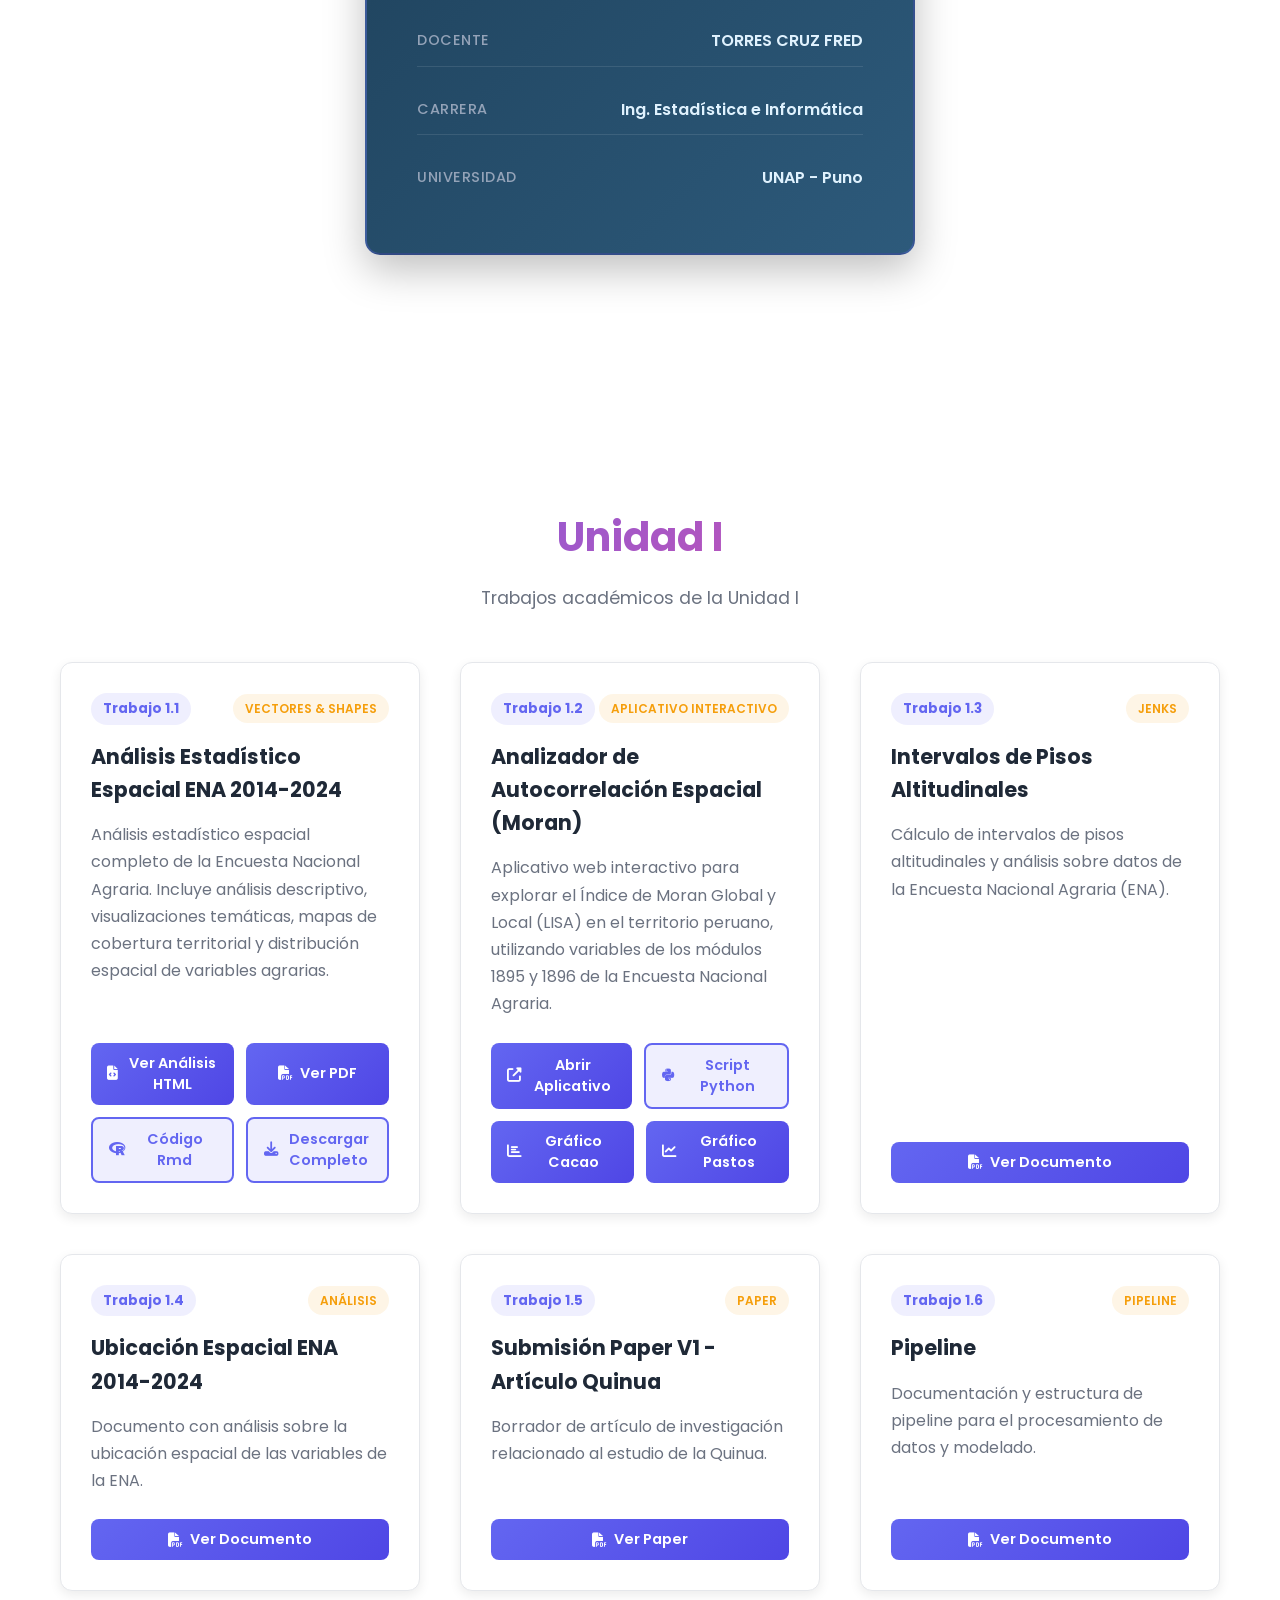
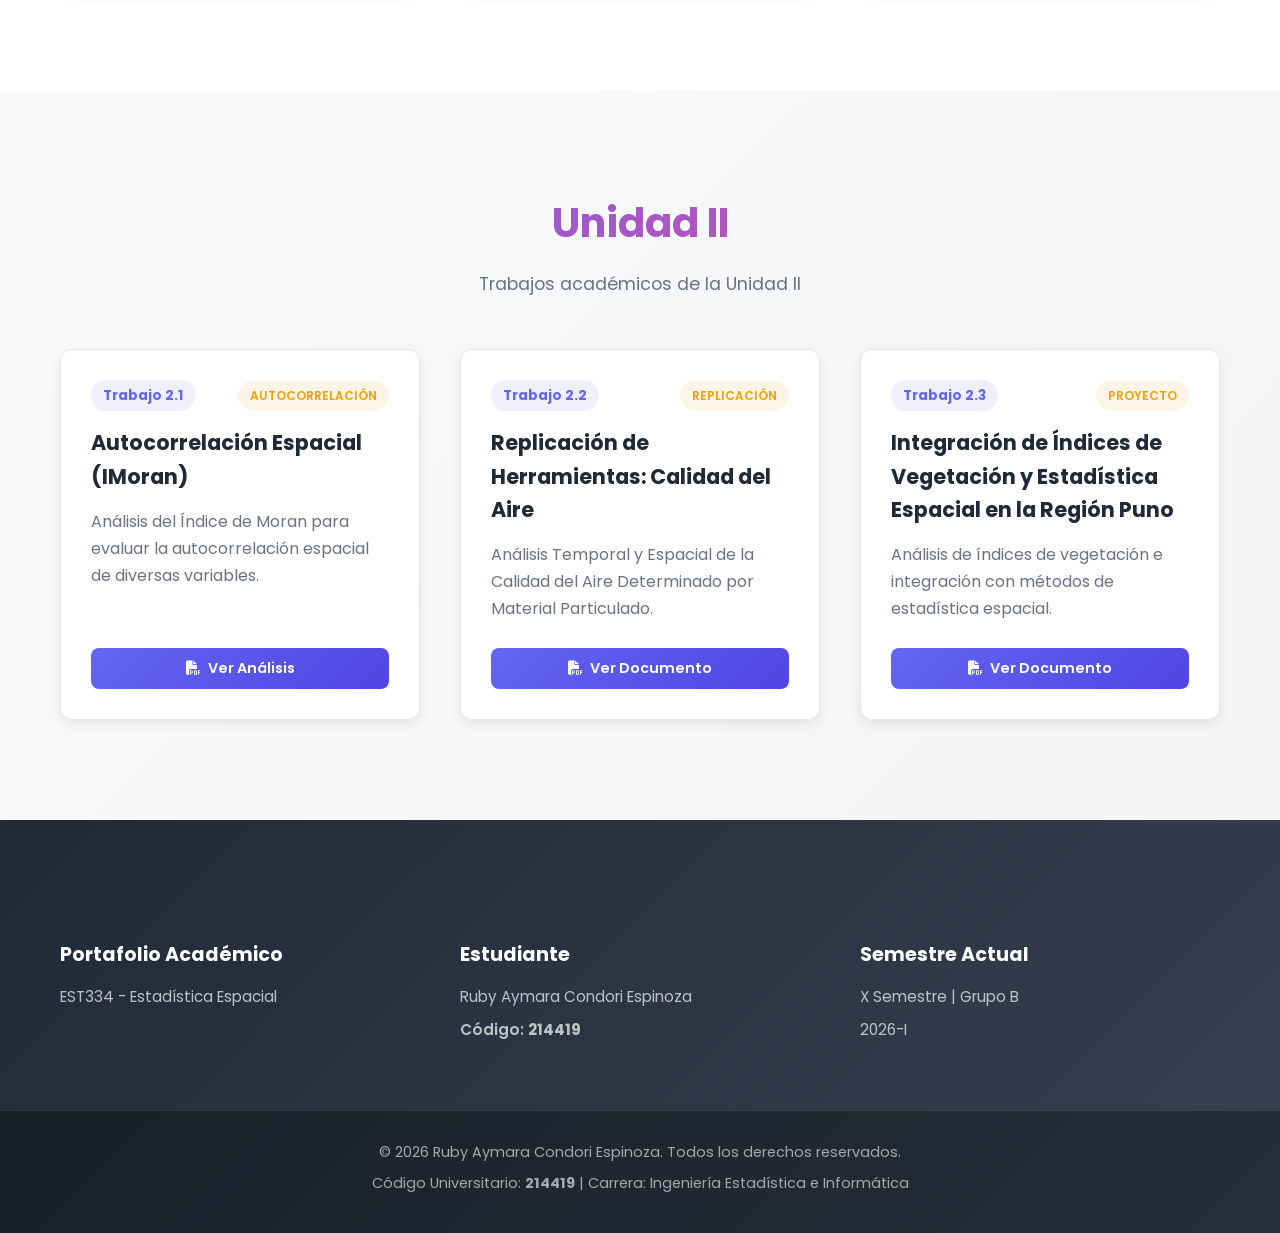
==== commit adef468b: "portafolio" ====
--- a/index.html
+++ b/index.html
@@ -122,17 +122,23 @@
                 <div class="trabajo-card fade-in">
                     <div class="trabajo-header">
                         <span class="trabajo-numero">Trabajo 1.1</span>
-                        <span class="trabajo-tag">FUNDAMENTAL</span>
+                        <span class="trabajo-tag">VECTORES & SHAPES</span>
                     </div>
                     <h3>Análisis Estadístico Espacial ENA 2014-2024</h3>
                     <p class="trabajo-descripcion">
                         Análisis estadístico espacial completo de la Encuesta Nacional Agraria. Incluye análisis descriptivo, visualizaciones temáticas, mapas de cobertura territorial y distribución espacial de variables agrarias.
                     </p>
                     <div class="trabajo-recursos">
-                        <button class="btn-recurso btn-pdf" onclick="abrirPDF('unidad-1/TRABAJO_1/Analisis_ENA_2014_2024.html')">
-                            <i class="fas fa-file-pdf"></i> Ver Análisis
-                        </button>
-                        <button class="btn-recurso btn-descargar" onclick="descargarPDF('unidad-1/TRABAJO_1/Analisis-ENA-Completo.zip', 'Analisis-ENA-Completo.zip')">
+                        <button class="btn-recurso btn-pdf" onclick="window.open('unidad-1/Vectores & Shapes/Analisis_ENA_2014_2024.html', '_blank')">
+                            <i class="fas fa-file-code"></i> Ver Análisis HTML
+                        </button>
+                        <button class="btn-recurso btn-pdf" onclick="abrirPDF('unidad-1/Vectores & Shapes/Analisis_ENA_2014_2024.pdf')">
+                            <i class="fas fa-file-pdf"></i> Ver PDF
+                        </button>
+                        <button class="btn-recurso btn-descargar" onclick="descargarPDF('unidad-1/Vectores & Shapes/Analisis_ENA_2014_2024..Rmd', 'Analisis_ENA_2014_2024.Rmd')">
+                            <i class="fab fa-r-project"></i> Código Rmd
+                        </button>
+                        <button class="btn-recurso btn-descargar" onclick="descargarPDF('unidad-1/Vectores & Shapes/Analisis-ENA-Completo.zip', 'Analisis-ENA-Completo.zip')">
                             <i class="fas fa-download"></i> Descargar Completo
                         </button>
                     </div>
@@ -151,6 +157,83 @@
                     <div class="trabajo-recursos">
                         <button class="btn-recurso btn-pdf" onclick="window.open('unidad-1/AUTOCORRELACION/index.html', '_blank')">
                             <i class="fas fa-external-link-alt"></i> Abrir Aplicativo
+                        </button>
+                        <button class="btn-recurso btn-descargar" onclick="descargarPDF('unidad-1/AUTOCORRELACION/evidencia_moran.py', 'evidencia_moran.py')">
+                            <i class="fab fa-python"></i> Script Python
+                        </button>
+                        <button class="btn-recurso btn-pdf" onclick="abrirPDF('unidad-1/AUTOCORRELACION/moran_cacao_1896.png')">
+                            <i class="fas fa-chart-bar"></i> Gráfico Cacao
+                        </button>
+                        <button class="btn-recurso btn-pdf" onclick="abrirPDF('unidad-1/AUTOCORRELACION/moran_pastos_1895.png')">
+                            <i class="fas fa-chart-line"></i> Gráfico Pastos
+                        </button>
+                    </div>
+                </div>
+
+                <!-- Trabajo 1.3 -->
+                <div class="trabajo-card fade-in">
+                    <div class="trabajo-header">
+                        <span class="trabajo-numero">Trabajo 1.3</span>
+                        <span class="trabajo-tag">JENKS</span>
+                    </div>
+                    <h3>Intervalos de Pisos Altitudinales</h3>
+                    <p class="trabajo-descripcion">
+                        Cálculo de intervalos de pisos altitudinales y análisis sobre datos de la Encuesta Nacional Agraria (ENA).
+                    </p>
+                    <div class="trabajo-recursos">
+                        <button class="btn-recurso btn-pdf" onclick="abrirPDF('unidad-1/Intervalos de Pisos Altitudinales/JENKS-ENA.pdf')">
+                            <i class="fas fa-file-pdf"></i> Ver Documento
+                        </button>
+                    </div>
+                </div>
+
+                <!-- Trabajo 1.4 -->
+                <div class="trabajo-card fade-in">
+                    <div class="trabajo-header">
+                        <span class="trabajo-numero">Trabajo 1.4</span>
+                        <span class="trabajo-tag">ANÁLISIS</span>
+                    </div>
+                    <h3>Ubicación Espacial ENA 2014-2024</h3>
+                    <p class="trabajo-descripcion">
+                        Documento con análisis sobre la ubicación espacial de las variables de la ENA.
+                    </p>
+                    <div class="trabajo-recursos">
+                        <button class="btn-recurso btn-pdf" onclick="abrirPDF('unidad-1/Ubicación Espacial/Analisis_ENA_2014_2024.pdf')">
+                            <i class="fas fa-file-pdf"></i> Ver Documento
+                        </button>
+                    </div>
+                </div>
+
+                <!-- Trabajo 1.5 -->
+                <div class="trabajo-card fade-in">
+                    <div class="trabajo-header">
+                        <span class="trabajo-numero">Trabajo 1.5</span>
+                        <span class="trabajo-tag">PAPER</span>
+                    </div>
+                    <h3>Submisión Paper V1 - Artículo Quinua</h3>
+                    <p class="trabajo-descripcion">
+                        Borrador de artículo de investigación relacionado al estudio de la Quinua.
+                    </p>
+                    <div class="trabajo-recursos">
+                        <button class="btn-recurso btn-pdf" onclick="abrirPDF('unidad-1/Submisión Paper V1/article_quinua.pdf')">
+                            <i class="fas fa-file-pdf"></i> Ver Paper
+                        </button>
+                    </div>
+                </div>
+
+                <!-- Trabajo 1.6 -->
+                <div class="trabajo-card fade-in">
+                    <div class="trabajo-header">
+                        <span class="trabajo-numero">Trabajo 1.6</span>
+                        <span class="trabajo-tag">PIPELINE</span>
+                    </div>
+                    <h3>Pipeline</h3>
+                    <p class="trabajo-descripcion">
+                        Documentación y estructura de pipeline para el procesamiento de datos y modelado.
+                    </p>
+                    <div class="trabajo-recursos">
+                        <button class="btn-recurso btn-pdf" onclick="abrirPDF('unidad-1/pipeline/https.pdf')">
+                            <i class="fas fa-file-pdf"></i> Ver Documento
                         </button>
                     </div>
                 </div>
@@ -165,7 +248,56 @@
             <p class="section-subtitle">Trabajos académicos de la Unidad II</p>
 
             <div class="trabajos-grid">
-                
+                <!-- Trabajo 2.1 -->
+                <div class="trabajo-card fade-in">
+                    <div class="trabajo-header">
+                        <span class="trabajo-numero">Trabajo 2.1</span>
+                        <span class="trabajo-tag">AUTOCORRELACIÓN</span>
+                    </div>
+                    <h3>Autocorrelación Espacial (IMoran)</h3>
+                    <p class="trabajo-descripcion">
+                        Análisis del Índice de Moran para evaluar la autocorrelación espacial de diversas variables.
+                    </p>
+                    <div class="trabajo-recursos">
+                        <button class="btn-recurso btn-pdf" onclick="abrirPDF('unidad-2/Autocorrelación ( IMoran)/MORAN.pdf.pdf')">
+                            <i class="fas fa-file-pdf"></i> Ver Análisis
+                        </button>
+                    </div>
+                </div>
+
+                <!-- Trabajo 2.2 -->
+                <div class="trabajo-card fade-in">
+                    <div class="trabajo-header">
+                        <span class="trabajo-numero">Trabajo 2.2</span>
+                        <span class="trabajo-tag">REPLICACIÓN</span>
+                    </div>
+                    <h3>Replicación de Herramientas: Calidad del Aire</h3>
+                    <p class="trabajo-descripcion">
+                        Análisis Temporal y Espacial de la Calidad del Aire Determinado por Material Particulado.
+                    </p>
+                    <div class="trabajo-recursos">
+                        <button class="btn-recurso btn-pdf" onclick="abrirPDF('unidad-2/Replicación de Herramientas/Análisis_Temporal_y_Espacial_de_la_Calidad_del_Aire_Determinado_por_Material_Particu.pdf')">
+                            <i class="fas fa-file-pdf"></i> Ver Documento
+                        </button>
+                    </div>
+                </div>
+
+                <!-- Trabajo 2.3 -->
+                <div class="trabajo-card fade-in">
+                    <div class="trabajo-header">
+                        <span class="trabajo-numero">Trabajo 2.3</span>
+                        <span class="trabajo-tag">PROYECTO</span>
+                    </div>
+                    <h3>Integración de Índices de Vegetación y Estadística Espacial en la Región Puno</h3>
+                    <p class="trabajo-descripcion">
+                        Análisis de índices de vegetación e integración con métodos de estadística espacial.
+                    </p>
+                    <div class="trabajo-recursos">
+                        <button class="btn-recurso btn-pdf" onclick="abrirPDF('unidad-2/Integración de Índices de Vegetación y Estadística Espacial en la Región Puno/Integración_de_índices_de_vegetación_y_estadística_espacial_para_caracterizar_la_cob.pdf')">
+                            <i class="fas fa-file-pdf"></i> Ver Documento
+                        </button>
+                    </div>
+                </div>
             </div>
         </div>
     </section>
